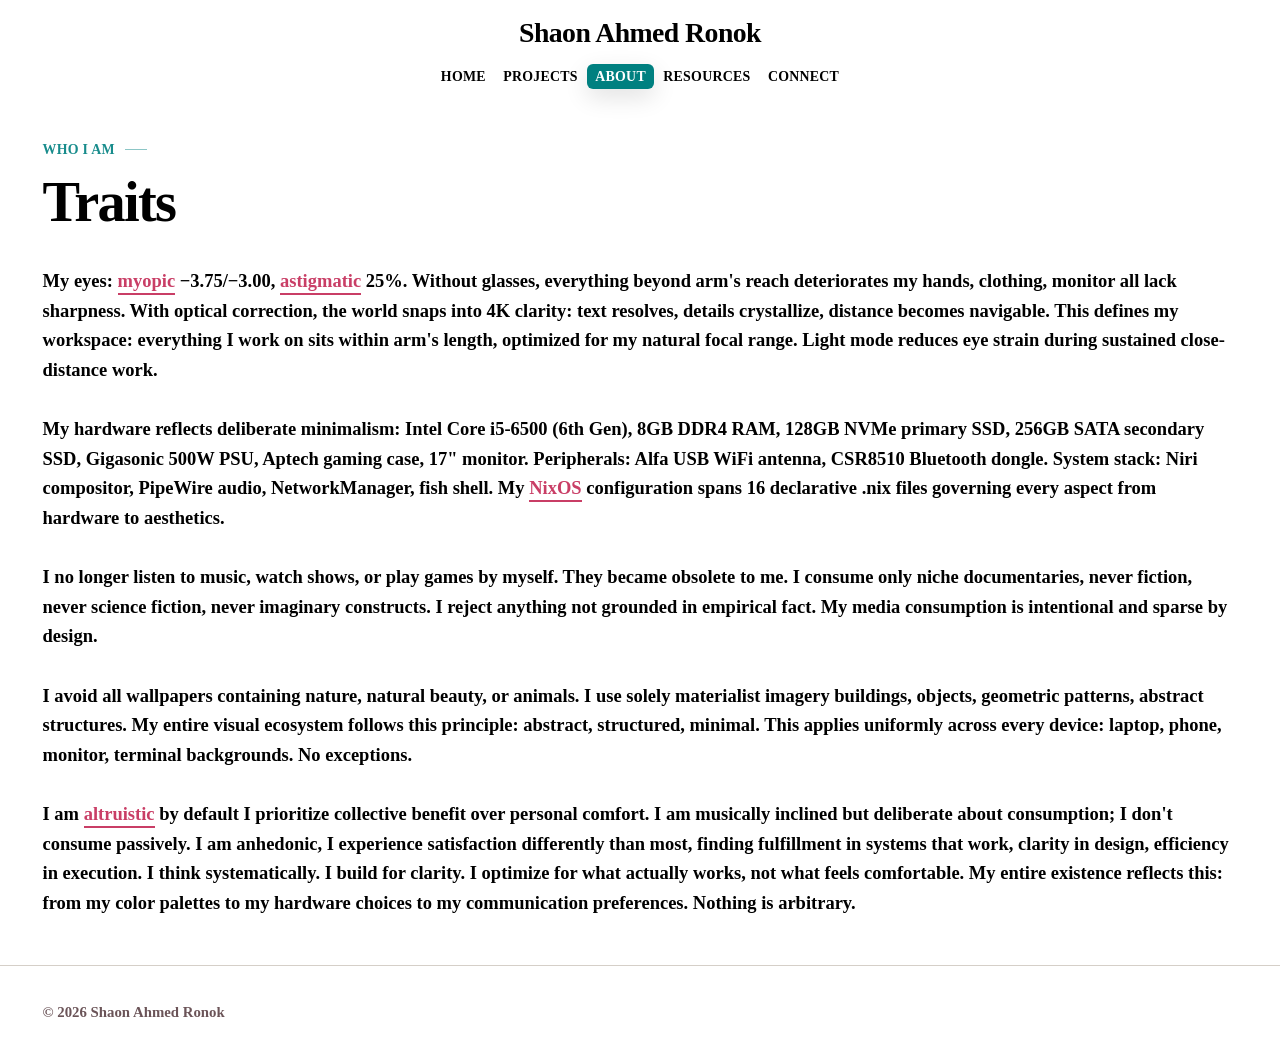
==== about.html @ 221d588e "Create about.html" ====
<!DOCTYPE html>
<html lang="en">
<head>
<meta charset="UTF-8">
<meta name="viewport" content="width=device-width, initial-scale=1.0">
<meta name="description" content="Academia — A curated reference archive of external systems and repositories.">
<title>Academia | Shaon</title>
<link rel="icon" type="image/x-icon" href="favicon.ico">
<style>
@font-face {
  font-family: 'STIX Two Text';
  src: url('fonts/STIX2Text-Regular.woff2') format('woff2');
  font-weight: 400;
  font-style: normal;
  font-display: swap;
}
@font-face {
  font-family: 'STIX Two Text';
  src: url('fonts/STIX2Text-SemiBold.woff2') format('woff2');
  font-weight: 600;
  font-style: normal;
  font-display: swap;
}
@font-face {
  font-family: 'STIX Two Text';
  src: url('fonts/STIX2Text-Bold.woff2') format('woff2');
  font-weight: 700;
  font-style: normal;
  font-display: swap;
}
:root {
  --bg: #FFFFFF;
  --surf: #FFFFFF;
  --bd: #D5CFC8;
  --tx: #000000;
  --tx-muted: #6B5458;
  --ac: #008080;
  --fd: 'STIX Two Text', serif;
  --fb: 'STIX Two Text', serif;
  --fm: 'STIX Two Text', serif;
  --r: 6px;
  --sh-card: 0 4px 20px rgba(0, 0, 0, 0.08);
  --sh-glow: 0 8px 24px rgba(0, 0, 0, 0.12);
}
*,*::before,*::after{box-sizing:border-box;margin:0;padding:0}
html{scroll-behavior:smooth;font-size:18.5px;overflow-x:hidden;width:100%}
body{font-family:var(--fb);font-weight:600;background:var(--bg);color:var(--tx);line-height:1.6;overflow-x:hidden;width:100%;-webkit-font-smoothing:antialiased}
::selection{background:rgba(0,128,128,0.18);color:var(--tx)}
a{color:inherit;text-decoration:none}

#prog{position:fixed;top:0;left:0;z-index:300;height:2px;background:var(--ac);width:0;transition:width .1s linear}
#nav{position:fixed;top:0;left:0;right:0;z-index:200;transition:background .4s,box-shadow .4s;width:100%;background:rgba(255, 255, 255, 1);backdrop-filter:blur(20px) saturate(1.2)}
#nav.sc{box-shadow:0 1px 0 var(--bd)}
.ni{display:flex;flex-direction:column;align-items:center;justify-content:center;max-width:1400px;margin:0 auto;padding:.6rem 2.3rem .5rem;gap:.3rem;width:100%}
.nlogo{font-family:var(--fd);font-size:1.5rem;font-weight:700;letter-spacing:-.02em;color:var(--tx)}
.nlinks{display:flex;flex-wrap:nowrap;justify-content:center;gap:.1rem;list-style:none}
.nlinks a{font-size:0.75rem;font-weight:600;letter-spacing:.02em;text-transform:uppercase;color:var(--tx);padding:.28rem .42rem;border-radius:var(--r);transition:all .2s cubic-bezier(0.4,0,0.2,1)}
.nlinks a:hover{color:var(--ac);background:transparent}
.nlinks a.act{color:var(--bg);background:var(--ac);font-weight:700;box-shadow:var(--sh-glow)}

.w{width:100%;max-width:1400px;margin:0 auto;padding:0 2.3rem;position:relative;z-index:1}
section{padding:2.5rem 0;position:relative;z-index:1}
#about-wrapper > section:first-of-type{padding-top:0}

#about-page{padding-top:7.5rem;min-height:75vh}
#about-wrapper{padding-top:7.5rem;min-height:75vh}

hr.dv{border:none;height:1px;background:linear-gradient(90deg,transparent,var(--bd) 40%,var(--bd) 60%,transparent);margin:0;opacity:.5}

.sl{font-family:var(--fm);font-size:0.75rem;font-weight:600;letter-spacing:.02em;text-transform:uppercase;color:var(--ac);margin-top:0;margin-bottom:.6rem;opacity:.9;display:flex;align-items:center;gap:.55rem}
.sl::after{content:'';flex:0 0 22px;height:1px;background:var(--ac);opacity:.5}
.stitle{font-family:var(--fd);font-size:clamp(2.2rem,4.4vw,3.6rem);font-weight:700;letter-spacing:-.03em;line-height:1.1;margin-bottom:1.8rem;color:var(--tx)}
.shd{font-family:var(--fd);font-size:1.3rem;font-weight:700;color:var(--tx);margin:2.5rem 0 1rem}

.pgrid{display:grid;grid-template-columns:repeat(auto-fit,minmax(320px,1fr));gap:1.5rem;margin-top:1.8rem}
.pc{background:var(--bg);border:1px solid var(--bd);border-radius:var(--r);padding:1.5rem;display:flex;flex-direction:column;justify-content:space-between;transition:all .25s ease}
.pc:hover{border-color:var(--ac);transform:translateY(-4px);box-shadow:var(--sh-card)}

.pstat{display:inline-block;font-family:var(--fm);font-size:0.75rem;font-weight:600;text-transform:uppercase;letter-spacing:.04em;padding:.15rem .5rem;border-radius:var(--r);border:1px solid var(--ac);color:var(--ac);margin-bottom:.8rem;width:fit-content}
.pct{font-family:var(--fd);font-size:1.3rem;font-weight:700;color:var(--tx);margin-bottom:.5rem}
.pcd{font-family:var(--fb);font-size:0.95rem;font-weight:600;color:var(--tx);line-height:1.6;margin-bottom:1.2rem}
.ptags{display:flex;flex-wrap:wrap;gap:.4rem;margin-bottom:1.2rem}
.ptag{font-family:var(--fm);font-size:0.75rem;font-weight:600;color:var(--tx-muted);border:1px solid var(--bd);padding:.15rem .45rem;border-radius:var(--r)}
.plink{font-family:var(--fm);font-size:0.9rem;font-weight:700;color:var(--ac);display:inline-flex;align-items:center;gap:.3rem;margin-top:auto;transition:gap .2s}
.pc:hover .plink{gap:.5rem}

.alist{list-style:none;display:flex;flex-direction:column;gap:1.2rem;padding-left:0}
.alist li{display:flex;flex-wrap:wrap;align-items:baseline;gap:0.6rem;position:relative}
.atext{font-family:var(--fd);font-size:1rem;font-weight:700;color:var(--tx)}
.alink{font-family:var(--fm);font-size:0.95rem;font-weight:600;color:var(--ac);transition:color 0.2s,opacity 0.2s;word-break:break-all;opacity:.9}
.alink:hover{color:var(--ac);opacity:1;text-decoration:underline}
.alist li::before{content:'→';position:absolute;left:-20px;color:var(--ac);opacity:0;transition:opacity 0.2s,transform 0.2s;transform:translateX(-10px);font-family:var(--fd)}
.alist li:hover::before{opacity:1;transform:translateX(0)}

footer{background:var(--bg);border-top:1px solid var(--bd);padding:1.9rem 0}
.fc{font-family:var(--fm);font-size:0.8rem;font-weight:600;color:var(--tx-muted)}

#st{position:fixed;bottom:2rem;right:2rem;z-index:200;width:44px;height:44px;border-radius:50%;background:var(--ac);color:var(--bg);border:none;cursor:pointer;display:flex;align-items:center;justify-content:center;box-shadow:var(--sh-glow);opacity:0;transform:translateY(10px);transition:all .35s cubic-bezier(.22,1,.36,1)}
#st.vi{opacity:1;transform:none}
#st:hover{transform:translateY(-3px);box-shadow:0 8px 24px rgba(0,128,128,0.28)}

@media(max-width:900px){
  html,body{font-size:17px;width:100%;overflow-x:hidden}
}
@media(max-width:560px){
  .w{padding:0 1.2rem}
  .nlogo{font-size:1.2rem}
  .nlinks a{font-size:0.7rem;padding:.24rem .35rem}
  .pgrid{grid-template-columns:1fr}
  .alist li::before{display:none}
}
</style>
</head>
<body>


<div id="prog"></div>

<div id="nav">
  <div class="ni">
    <a class="nlogo" href="index.html">Shaon Ahmed Ronok</a>
 
 
 <ul class="nlinks">
  <li><a href="index.html">Home</a></li>
  <li><a href="projects.html">Projects</a></li>
  <li><a href="about.html" class="act">About</a></li>
  <li><a href="resources.html">Resources</a></li>
  <li><a href="connect.html">Connect</a></li>
</ul>  
   
    
    
    
  </div>
</div>



<main id="about-wrapper">

  <section>
    <div class="w">
      <p class="sl">Who I Am</p>
      <h2 class="stitle">Traits</h2>
      

<p class="trait-text">
My eyes: <a href="https://grokipedia.com/page/Myopia" style="color: #c93e66; text-decoration: none; border-bottom: 2px solid #c93e66; padding-bottom: 2px;">myopic</a>
−3.75/−3.00, <a href="https://grokipedia.com/page/Astigmatism" style="color: #c93e66; text-decoration: none; border-bottom: 2px solid #c93e66; padding-bottom: 2px;">astigmatic</a> 25%. Without glasses, everything beyond arm's reach deteriorates my hands, clothing, monitor all lack sharpness. With optical correction, the world snaps into 4K clarity: text resolves, details crystallize, distance becomes navigable. This defines my workspace: everything I work on sits within arm's length, optimized for my natural focal range. Light mode reduces eye strain during sustained close-distance work.
</p>

<br>

<p class="trait-text">
My hardware reflects deliberate minimalism: Intel Core i5-6500 (6th Gen), 8GB DDR4 RAM, 128GB NVMe primary SSD, 256GB SATA secondary SSD, Gigasonic 500W PSU, Aptech gaming case, 17" monitor. Peripherals: Alfa USB WiFi antenna, CSR8510 Bluetooth dongle. System stack: Niri compositor, PipeWire audio, NetworkManager, fish shell. My <a href="https://nixos.org" style="color: #c93e66; text-decoration: none; border-bottom: 2px solid #c93e66; padding-bottom: 2px;">NixOS</a> configuration spans 16 declarative .nix files governing every aspect from hardware to aesthetics.
</p>

<br>

<p class="trait-text">
I no longer listen to music, watch shows, or play games by myself. They became obsolete to me. I consume only niche documentaries, never fiction, never science fiction, never imaginary constructs. I reject anything not grounded in empirical fact. My media consumption is intentional and sparse by design.
</p>

<br>

<p class="trait-text">
I avoid all wallpapers containing nature, natural beauty, or animals. I use solely materialist imagery buildings, objects, geometric patterns, abstract structures. My entire visual ecosystem follows this principle: abstract, structured, minimal. This applies uniformly across every device: laptop, phone, monitor, terminal backgrounds. No exceptions.
</p>

<br>

<p class="trait-text">
I am <a href="https://grokipedia.com/page/Altruism" style="color: #c93e66; text-decoration: none; border-bottom: 2px solid #c93e66; padding-bottom: 2px;">altruistic</a> by default I prioritize collective benefit over personal comfort. I am musically inclined but deliberate about consumption; I don't consume passively. I am anhedonic, I experience satisfaction differently than most, finding fulfillment in systems that work, clarity in design, efficiency in execution. I think systematically. I build for clarity. I optimize for what actually works, not what feels comfortable. My entire existence reflects this: from my color palettes to my hardware choices to my communication preferences. Nothing is arbitrary.
</p>


    </div>
  </section>

</main>
        
  
  
  
  
  

<footer>
  <div class="w">
    <p class="fc">© 2026 Shaon Ahmed Ronok</p>
  </div>
</footer>

<button id="st" onclick="window.scrollTo({top:0,behavior:'smooth'})">
  <svg width="18" height="18" viewBox="0 0 24 24" fill="none" stroke="currentColor" stroke-width="2.5"><polyline points="18 15 12 9 6 15"/></svg>
</button>

<script>
const nav = document.getElementById('nav');
const _st = document.getElementById('st');
const _prog = document.getElementById('prog');
let ticking = false;
window.addEventListener('scroll', () => {
  if(!ticking){
    requestAnimationFrame(() => {
      const sy = window.scrollY;
      const sh = document.body.scrollHeight - window.innerHeight;
      nav.classList.toggle('sc', sy > 40);
      _st.classList.toggle('vi', sy > 100);
      _prog.style.width = (sy / (sh || 1) * 100) + '%';
      ticking = false;
    });
    ticking = true;
  }
}, {passive: true});
</script>
</body>
</html>
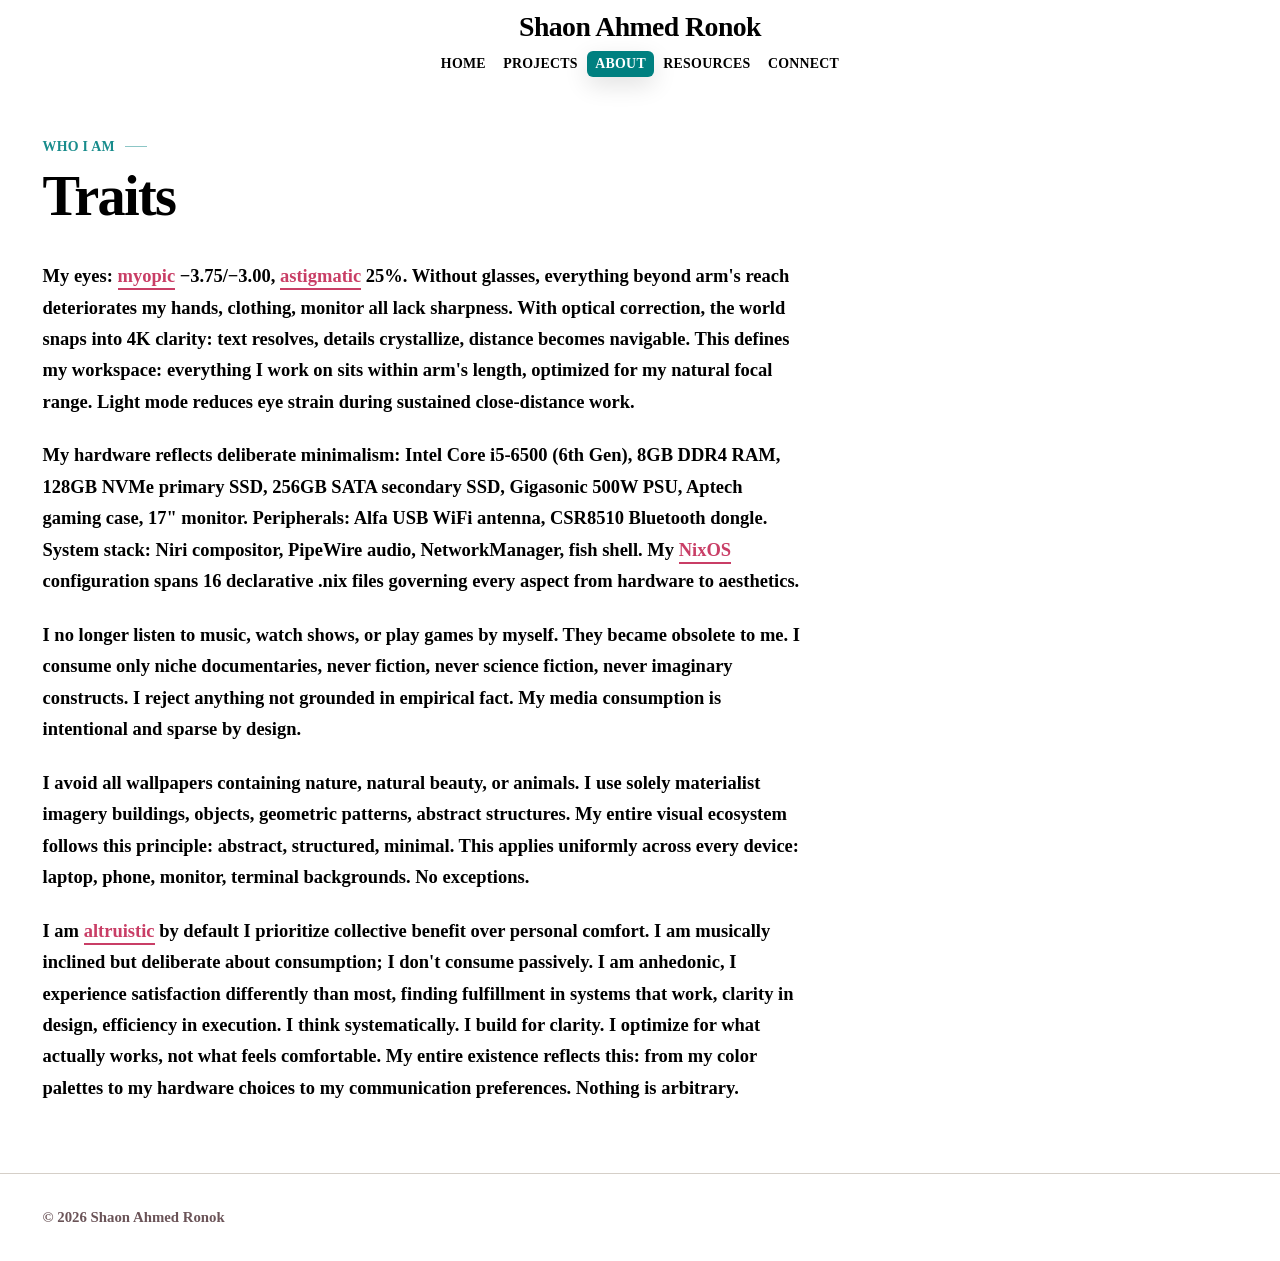
==== commit 72848abd: "minor-changes" ====
--- a/about.html
+++ b/about.html
@@ -5,215 +5,21 @@
 <meta name="viewport" content="width=device-width, initial-scale=1.0">
 <meta name="description" content="Academia — A curated reference archive of external systems and repositories.">
 <title>Academia | Shaon</title>
-<link rel="icon" type="image/x-icon" href="favicon.ico">
-<style>
-@font-face {
-  font-family: 'STIX Two Text';
-  src: url('fonts/STIX2Text-Regular.woff2') format('woff2');
-  font-weight: 400;
-  font-style: normal;
-  font-display: swap;
-}
-@font-face {
-  font-family: 'STIX Two Text';
-  src: url('fonts/STIX2Text-SemiBold.woff2') format('woff2');
-  font-weight: 600;
-  font-style: normal;
-  font-display: swap;
-}
-@font-face {
-  font-family: 'STIX Two Text';
-  src: url('fonts/STIX2Text-Bold.woff2') format('woff2');
-  font-weight: 700;
-  font-style: normal;
-  font-display: swap;
-}
-:root {
-  --bg: #FFFFFF;
-  --surf: #FFFFFF;
-  --bd: #D5CFC8;
-  --tx: #000000;
-  --tx-muted: #6B5458;
-  --ac: #008080;
-  --fd: 'STIX Two Text', serif;
-  --fb: 'STIX Two Text', serif;
-  --fm: 'STIX Two Text', serif;
-  --r: 6px;
-  --sh-card: 0 4px 20px rgba(0, 0, 0, 0.08);
-  --sh-glow: 0 8px 24px rgba(0, 0, 0, 0.12);
-}
-*,*::before,*::after{box-sizing:border-box;margin:0;padding:0}
-html{scroll-behavior:smooth;font-size:18.5px;overflow-x:hidden;width:100%}
-body{font-family:var(--fb);font-weight:600;background:var(--bg);color:var(--tx);line-height:1.6;overflow-x:hidden;width:100%;-webkit-font-smoothing:antialiased}
-::selection{background:rgba(0,128,128,0.18);color:var(--tx)}
-a{color:inherit;text-decoration:none}
+<link rel="icon" href="favicon.ico">
+<link rel="stylesheet" href="style.css">
+</head>
+<body data-page="about">
+<div id="nav-mount"></div>
+<main><section><div class="w">
+  <p class="sl">Who I Am</p>
+  <h1 class="stitle">Traits</h1>
+  <div id="page-mount"></div>
+</div></section></main>
+<div id="footer-mount"></div>
 
-#prog{position:fixed;top:0;left:0;z-index:300;height:2px;background:var(--ac);width:0;transition:width .1s linear}
-#nav{position:fixed;top:0;left:0;right:0;z-index:200;transition:background .4s,box-shadow .4s;width:100%;background:rgba(255, 255, 255, 1);backdrop-filter:blur(20px) saturate(1.2)}
-#nav.sc{box-shadow:0 1px 0 var(--bd)}
-.ni{display:flex;flex-direction:column;align-items:center;justify-content:center;max-width:1400px;margin:0 auto;padding:.6rem 2.3rem .5rem;gap:.3rem;width:100%}
-.nlogo{font-family:var(--fd);font-size:1.5rem;font-weight:700;letter-spacing:-.02em;color:var(--tx)}
-.nlinks{display:flex;flex-wrap:nowrap;justify-content:center;gap:.1rem;list-style:none}
-.nlinks a{font-size:0.75rem;font-weight:600;letter-spacing:.02em;text-transform:uppercase;color:var(--tx);padding:.28rem .42rem;border-radius:var(--r);transition:all .2s cubic-bezier(0.4,0,0.2,1)}
-.nlinks a:hover{color:var(--ac);background:transparent}
-.nlinks a.act{color:var(--bg);background:var(--ac);font-weight:700;box-shadow:var(--sh-glow)}
-
-.w{width:100%;max-width:1400px;margin:0 auto;padding:0 2.3rem;position:relative;z-index:1}
-section{padding:2.5rem 0;position:relative;z-index:1}
-#about-wrapper > section:first-of-type{padding-top:0}
-
-#about-page{padding-top:7.5rem;min-height:75vh}
-#about-wrapper{padding-top:7.5rem;min-height:75vh}
-
-hr.dv{border:none;height:1px;background:linear-gradient(90deg,transparent,var(--bd) 40%,var(--bd) 60%,transparent);margin:0;opacity:.5}
-
-.sl{font-family:var(--fm);font-size:0.75rem;font-weight:600;letter-spacing:.02em;text-transform:uppercase;color:var(--ac);margin-top:0;margin-bottom:.6rem;opacity:.9;display:flex;align-items:center;gap:.55rem}
-.sl::after{content:'';flex:0 0 22px;height:1px;background:var(--ac);opacity:.5}
-.stitle{font-family:var(--fd);font-size:clamp(2.2rem,4.4vw,3.6rem);font-weight:700;letter-spacing:-.03em;line-height:1.1;margin-bottom:1.8rem;color:var(--tx)}
-.shd{font-family:var(--fd);font-size:1.3rem;font-weight:700;color:var(--tx);margin:2.5rem 0 1rem}
-
-.pgrid{display:grid;grid-template-columns:repeat(auto-fit,minmax(320px,1fr));gap:1.5rem;margin-top:1.8rem}
-.pc{background:var(--bg);border:1px solid var(--bd);border-radius:var(--r);padding:1.5rem;display:flex;flex-direction:column;justify-content:space-between;transition:all .25s ease}
-.pc:hover{border-color:var(--ac);transform:translateY(-4px);box-shadow:var(--sh-card)}
-
-.pstat{display:inline-block;font-family:var(--fm);font-size:0.75rem;font-weight:600;text-transform:uppercase;letter-spacing:.04em;padding:.15rem .5rem;border-radius:var(--r);border:1px solid var(--ac);color:var(--ac);margin-bottom:.8rem;width:fit-content}
-.pct{font-family:var(--fd);font-size:1.3rem;font-weight:700;color:var(--tx);margin-bottom:.5rem}
-.pcd{font-family:var(--fb);font-size:0.95rem;font-weight:600;color:var(--tx);line-height:1.6;margin-bottom:1.2rem}
-.ptags{display:flex;flex-wrap:wrap;gap:.4rem;margin-bottom:1.2rem}
-.ptag{font-family:var(--fm);font-size:0.75rem;font-weight:600;color:var(--tx-muted);border:1px solid var(--bd);padding:.15rem .45rem;border-radius:var(--r)}
-.plink{font-family:var(--fm);font-size:0.9rem;font-weight:700;color:var(--ac);display:inline-flex;align-items:center;gap:.3rem;margin-top:auto;transition:gap .2s}
-.pc:hover .plink{gap:.5rem}
-
-.alist{list-style:none;display:flex;flex-direction:column;gap:1.2rem;padding-left:0}
-.alist li{display:flex;flex-wrap:wrap;align-items:baseline;gap:0.6rem;position:relative}
-.atext{font-family:var(--fd);font-size:1rem;font-weight:700;color:var(--tx)}
-.alink{font-family:var(--fm);font-size:0.95rem;font-weight:600;color:var(--ac);transition:color 0.2s,opacity 0.2s;word-break:break-all;opacity:.9}
-.alink:hover{color:var(--ac);opacity:1;text-decoration:underline}
-.alist li::before{content:'→';position:absolute;left:-20px;color:var(--ac);opacity:0;transition:opacity 0.2s,transform 0.2s;transform:translateX(-10px);font-family:var(--fd)}
-.alist li:hover::before{opacity:1;transform:translateX(0)}
-
-footer{background:var(--bg);border-top:1px solid var(--bd);padding:1.9rem 0}
-.fc{font-family:var(--fm);font-size:0.8rem;font-weight:600;color:var(--tx-muted)}
-
-#st{position:fixed;bottom:2rem;right:2rem;z-index:200;width:44px;height:44px;border-radius:50%;background:var(--ac);color:var(--bg);border:none;cursor:pointer;display:flex;align-items:center;justify-content:center;box-shadow:var(--sh-glow);opacity:0;transform:translateY(10px);transition:all .35s cubic-bezier(.22,1,.36,1)}
-#st.vi{opacity:1;transform:none}
-#st:hover{transform:translateY(-3px);box-shadow:0 8px 24px rgba(0,128,128,0.28)}
-
-@media(max-width:900px){
-  html,body{font-size:17px;width:100%;overflow-x:hidden}
-}
-@media(max-width:560px){
-  .w{padding:0 1.2rem}
-  .nlogo{font-size:1.2rem}
-  .nlinks a{font-size:0.7rem;padding:.24rem .35rem}
-  .pgrid{grid-template-columns:1fr}
-  .alist li::before{display:none}
-}
-</style>
-</head>
-<body>
-
-
-<div id="prog"></div>
-
-<div id="nav">
-  <div class="ni">
-    <a class="nlogo" href="index.html">Shaon Ahmed Ronok</a>
- 
- 
- <ul class="nlinks">
-  <li><a href="index.html">Home</a></li>
-  <li><a href="projects.html">Projects</a></li>
-  <li><a href="about.html" class="act">About</a></li>
-  <li><a href="resources.html">Resources</a></li>
-  <li><a href="connect.html">Connect</a></li>
-</ul>  
-   
-    
-    
-    
-  </div>
-</div>
-
-
-
-<main id="about-wrapper">
-
-  <section>
-    <div class="w">
-      <p class="sl">Who I Am</p>
-      <h2 class="stitle">Traits</h2>
-      
-
-<p class="trait-text">
-My eyes: <a href="https://grokipedia.com/page/Myopia" style="color: #c93e66; text-decoration: none; border-bottom: 2px solid #c93e66; padding-bottom: 2px;">myopic</a>
-−3.75/−3.00, <a href="https://grokipedia.com/page/Astigmatism" style="color: #c93e66; text-decoration: none; border-bottom: 2px solid #c93e66; padding-bottom: 2px;">astigmatic</a> 25%. Without glasses, everything beyond arm's reach deteriorates my hands, clothing, monitor all lack sharpness. With optical correction, the world snaps into 4K clarity: text resolves, details crystallize, distance becomes navigable. This defines my workspace: everything I work on sits within arm's length, optimized for my natural focal range. Light mode reduces eye strain during sustained close-distance work.
-</p>
-
-<br>
-
-<p class="trait-text">
-My hardware reflects deliberate minimalism: Intel Core i5-6500 (6th Gen), 8GB DDR4 RAM, 128GB NVMe primary SSD, 256GB SATA secondary SSD, Gigasonic 500W PSU, Aptech gaming case, 17" monitor. Peripherals: Alfa USB WiFi antenna, CSR8510 Bluetooth dongle. System stack: Niri compositor, PipeWire audio, NetworkManager, fish shell. My <a href="https://nixos.org" style="color: #c93e66; text-decoration: none; border-bottom: 2px solid #c93e66; padding-bottom: 2px;">NixOS</a> configuration spans 16 declarative .nix files governing every aspect from hardware to aesthetics.
-</p>
-
-<br>
-
-<p class="trait-text">
-I no longer listen to music, watch shows, or play games by myself. They became obsolete to me. I consume only niche documentaries, never fiction, never science fiction, never imaginary constructs. I reject anything not grounded in empirical fact. My media consumption is intentional and sparse by design.
-</p>
-
-<br>
-
-<p class="trait-text">
-I avoid all wallpapers containing nature, natural beauty, or animals. I use solely materialist imagery buildings, objects, geometric patterns, abstract structures. My entire visual ecosystem follows this principle: abstract, structured, minimal. This applies uniformly across every device: laptop, phone, monitor, terminal backgrounds. No exceptions.
-</p>
-
-<br>
-
-<p class="trait-text">
-I am <a href="https://grokipedia.com/page/Altruism" style="color: #c93e66; text-decoration: none; border-bottom: 2px solid #c93e66; padding-bottom: 2px;">altruistic</a> by default I prioritize collective benefit over personal comfort. I am musically inclined but deliberate about consumption; I don't consume passively. I am anhedonic, I experience satisfaction differently than most, finding fulfillment in systems that work, clarity in design, efficiency in execution. I think systematically. I build for clarity. I optimize for what actually works, not what feels comfortable. My entire existence reflects this: from my color palettes to my hardware choices to my communication preferences. Nothing is arbitrary.
-</p>
-
-
-    </div>
-  </section>
-
-</main>
-        
-  
-  
-  
-  
-  
-
-<footer>
-  <div class="w">
-    <p class="fc">© 2026 Shaon Ahmed Ronok</p>
-  </div>
-</footer>
-
-<button id="st" onclick="window.scrollTo({top:0,behavior:'smooth'})">
-  <svg width="18" height="18" viewBox="0 0 24 24" fill="none" stroke="currentColor" stroke-width="2.5"><polyline points="18 15 12 9 6 15"/></svg>
-</button>
-
-<script>
-const nav = document.getElementById('nav');
-const _st = document.getElementById('st');
-const _prog = document.getElementById('prog');
-let ticking = false;
-window.addEventListener('scroll', () => {
-  if(!ticking){
-    requestAnimationFrame(() => {
-      const sy = window.scrollY;
-      const sh = document.body.scrollHeight - window.innerHeight;
-      nav.classList.toggle('sc', sy > 40);
-      _st.classList.toggle('vi', sy > 100);
-      _prog.style.width = (sy / (sh || 1) * 100) + '%';
-      ticking = false;
-    });
-    ticking = true;
-  }
-}, {passive: true});
+<script type="application/json" id="page-data">
+[["My eyes: ",["l","myopic","https://grokipedia.com/page/Myopia"]," −3.75/−3.00, ",["l","astigmatic","https://grokipedia.com/page/Astigmatism"]," 25%. Without glasses, everything beyond arm's reach deteriorates my hands, clothing, monitor all lack sharpness. With optical correction, the world snaps into 4K clarity: text resolves, details crystallize, distance becomes navigable. This defines my workspace: everything I work on sits within arm's length, optimized for my natural focal range. Light mode reduces eye strain during sustained close-distance work."],["My hardware reflects deliberate minimalism: Intel Core i5-6500 (6th Gen), 8GB DDR4 RAM, 128GB NVMe primary SSD, 256GB SATA secondary SSD, Gigasonic 500W PSU, Aptech gaming case, 17\" monitor. Peripherals: Alfa USB WiFi antenna, CSR8510 Bluetooth dongle. System stack: Niri compositor, PipeWire audio, NetworkManager, fish shell. My ",["l","NixOS","https://nixos.org"]," configuration spans 16 declarative .nix files governing every aspect from hardware to aesthetics."],["I no longer listen to music, watch shows, or play games by myself. They became obsolete to me. I consume only niche documentaries, never fiction, never science fiction, never imaginary constructs. I reject anything not grounded in empirical fact. My media consumption is intentional and sparse by design."],["I avoid all wallpapers containing nature, natural beauty, or animals. I use solely materialist imagery buildings, objects, geometric patterns, abstract structures. My entire visual ecosystem follows this principle: abstract, structured, minimal. This applies uniformly across every device: laptop, phone, monitor, terminal backgrounds. No exceptions."],["I am ",["l","altruistic","https://grokipedia.com/page/Altruism"]," by default I prioritize collective benefit over personal comfort. I am musically inclined but deliberate about consumption; I don't consume passively. I am anhedonic, I experience satisfaction differently than most, finding fulfillment in systems that work, clarity in design, efficiency in execution. I think systematically. I build for clarity. I optimize for what actually works, not what feels comfortable. My entire existence reflects this: from my color palettes to my hardware choices to my communication preferences. Nothing is arbitrary."]]
 </script>
+<script src="script.js" defer></script>
 </body>
 </html>
--- a/style.css
+++ b/style.css
@@ -0,0 +1,125 @@
+@font-face{font-family:'STIX Two Text';src:url('fonts/STIX2Text-Regular.woff2') format('woff2');font-weight:400;font-style:normal;font-display:swap}
+@font-face{font-family:'STIX Two Text';src:url('fonts/STIX2Text-SemiBold.woff2') format('woff2');font-weight:600;font-style:normal;font-display:swap}
+@font-face{font-family:'STIX Two Text';src:url('fonts/STIX2Text-Bold.woff2') format('woff2');font-weight:700;font-style:normal;font-display:swap}
+
+:root{
+  --bg:#FFFFFF;
+  --surf:#FFFFFF;
+  --bd:#D5CFC8;
+  --tx:#000000;
+  --tx-muted:#6B5458;
+  --ac:#008080;
+  --pk:#c93e66;
+  --fd:'STIX Two Text',serif;
+  --fb:'STIX Two Text',serif;
+  --fm:'STIX Two Text',serif;
+  --r:6px;
+  --sh-card:0 4px 20px rgba(0,0,0,.08);
+  --sh-glow:0 8px 24px rgba(0,0,0,.12);
+}
+
+/* reset + base */
+*,*::before,*::after{box-sizing:border-box;margin:0;padding:0}
+html{scroll-behavior:smooth;font-size:18.5px;overflow-x:hidden;width:100%}
+body{font:600 1rem/1.6 var(--fb);background:var(--bg);color:var(--tx);overflow-x:hidden;width:100%;-webkit-font-smoothing:antialiased}
+::selection{background:rgba(0,128,128,.18);color:var(--tx)}
+a{color:inherit;text-decoration:none}
+img{display:block;max-width:100%;height:auto}
+.w{width:100%;max-width:1400px;margin:0 auto;padding:0 2.3rem;position:relative;z-index:1}
+section{padding:2.5rem 0;position:relative;z-index:1}
+hr.dv{border:none;height:1px;margin:0;opacity:.5;background:linear-gradient(90deg,transparent,var(--bd) 40%,var(--bd) 60%,transparent)}
+
+/* shared "external / accent" link style (was inline pink) */
+.el{color:var(--pk);text-decoration:none;border-bottom:2px solid var(--pk);padding-bottom:2px}
+
+/* progress bar + nav */
+#prog{position:fixed;top:0;left:0;z-index:300;height:2px;background:var(--ac);width:0;transition:width .1s linear}
+#nav{position:fixed;top:0;left:0;right:0;z-index:200;width:100%;background:#fff;backdrop-filter:blur(20px) saturate(1.2);transition:box-shadow .4s}
+#nav.sc{box-shadow:0 1px 0 var(--bd)}
+.ni{display:flex;flex-direction:column;align-items:center;justify-content:center;max-width:1400px;margin:0 auto;padding:.6rem 2.3rem .5rem;gap:.3rem;width:100%}
+.nlogo{font:700 1.5rem var(--fd);letter-spacing:-.02em}
+.nlinks{display:flex;flex-wrap:nowrap;justify-content:center;gap:.1rem;list-style:none}
+.nlinks a{font:600 .75rem var(--fm);letter-spacing:.02em;text-transform:uppercase;padding:.28rem .42rem;border-radius:var(--r);transition:all .2s cubic-bezier(.4,0,.2,1)}
+.nlinks a:hover{color:var(--ac)}
+.nlinks a.act{color:var(--bg);background:var(--ac);font-weight:700;box-shadow:var(--sh-glow)}
+
+/* page heading block */
+main{padding-top:7.5rem;min-height:75vh}
+main>section:first-of-type{padding-top:0}
+.sl{display:flex;align-items:center;gap:.55rem;font:600 .75rem var(--fm);letter-spacing:.02em;text-transform:uppercase;color:var(--ac);opacity:.9;margin-bottom:.6rem}
+.sl::after{content:'';flex:0 0 22px;height:1px;background:var(--ac);opacity:.5}
+.stitle{font:700 clamp(2.2rem,4.4vw,3.6rem) var(--fd);letter-spacing:-.03em;line-height:1.1;margin-bottom:1.8rem}
+.shd{font:700 1.3rem var(--fd);margin:2.5rem 0 1rem}
+
+/* about.html traits */
+.trait-text{max-width:760px;font:600 1rem/1.7 var(--fb);margin-bottom:1.2rem}
+
+/* index.html hero + info table */
+#hero{padding-top:7rem}
+.hg{display:grid;grid-template-columns:1fr 340px;gap:4rem;align-items:center}
+.eyebrow{font:600 .75rem var(--fm);letter-spacing:.02em;text-transform:uppercase;color:var(--ac);opacity:.9;margin-bottom:.5rem}
+.techstack{display:flex;flex-wrap:wrap;gap:1.6rem;align-items:center}
+.techstack img{width:44px;height:44px;object-fit:contain;transition:transform .3s cubic-bezier(.34,1.56,.64,1)}
+.techstack img:hover{transform:scale(1.2) rotate(-5deg);filter:drop-shadow(0 4px 12px rgba(0,128,128,.25))}
+.hpw{position:relative;display:flex;flex-direction:column;align-items:center}
+.hpbg{position:absolute;width:280px;height:280px;top:50%;left:50%;transform:translate(-50%,-50%);border-radius:50%;background:radial-gradient(circle,rgba(0,128,128,.10),transparent 70%);animation:pglow 5s ease-in-out infinite;pointer-events:none}
+@keyframes pglow{0%,100%{transform:translate(-50%,-50%) scale(1);opacity:.6}50%{transform:translate(-50%,-50%) scale(1.15);opacity:1}}
+.hp{width:228px;height:228px;border-radius:50%;object-fit:cover;border:4px solid var(--ac);position:relative;z-index:1;transition:transform .4s cubic-bezier(.22,1,.36,1),box-shadow .4s}
+.hp:hover{transform:scale(1.04) translateY(-4px);box-shadow:0 20px 56px rgba(0,128,128,.18)}
+#about{padding-top:2.3rem}
+.info-table{display:flex;flex-direction:column;border:1px solid var(--bd);border-radius:var(--r);overflow:hidden}
+.info-row{display:flex;align-items:center;gap:1rem;padding:.85rem 1.3rem;border-bottom:1px solid var(--bd);transition:border-color .2s}
+.info-row:last-child{border-bottom:none}
+.info-row:hover{border-color:var(--ac)}
+.info-label{min-width:85px;font:700 .9rem var(--fm);color:var(--ac)}
+.info-val{font:600 .9rem var(--fm)}
+
+/* projects.html cards */
+.pgrid{display:grid;grid-template-columns:repeat(auto-fit,minmax(320px,1fr));gap:1.5rem;margin-top:1.8rem}
+.pc{display:flex;flex-direction:column;justify-content:space-between;padding:1.5rem;border:1px solid var(--bd);border-radius:var(--r);transition:all .25s ease}
+.pc:hover{border-color:var(--ac);transform:translateY(-4px);box-shadow:var(--sh-card)}
+.pstat{display:inline-block;width:fit-content;font:600 .75rem var(--fm);letter-spacing:.04em;text-transform:uppercase;color:var(--ac);border:1px solid var(--ac);border-radius:var(--r);padding:.15rem .5rem;margin-bottom:.8rem}
+.pct{font:700 1.3rem var(--fd);margin-bottom:.5rem}
+.pcd{font:600 .95rem/1.6 var(--fb);margin-bottom:1.2rem}
+.ptags{display:flex;flex-wrap:wrap;gap:.4rem;margin-bottom:1.2rem}
+.ptag{font:600 .75rem var(--fm);color:var(--tx-muted);border:1px solid var(--bd);border-radius:var(--r);padding:.15rem .45rem}
+.plink{display:inline-flex;align-items:center;gap:.3rem;margin-top:auto;font:700 .9rem var(--fm);transition:gap .2s}
+.pc:hover .plink{gap:.5rem}
+
+/* connect.html */
+.clinks{display:flex;flex-direction:column;gap:.9rem;max-width:620px}
+.cl{display:flex;align-items:center;gap:.9rem;padding:.95rem 1.15rem;border:1px solid var(--bd);border-radius:var(--r);transition:all .2s ease}
+.cl:hover{border-color:var(--ac);transform:translateX(4px);box-shadow:var(--sh-card)}
+.cl img{width:21px;height:21px;object-fit:contain}
+.clp{font:600 .8rem var(--fm);letter-spacing:.04em;text-transform:uppercase;color:var(--ac)}
+.clh{margin-top:.1rem;font:600 .95rem var(--fm)}
+
+/* resources.html link list */
+.alist{list-style:none;display:flex;flex-direction:column;gap:1.2rem}
+.alist li{display:flex;flex-wrap:wrap;align-items:baseline;gap:.6rem;position:relative}
+.atext{font:700 1rem var(--fd)}
+.alink{font:600 .95rem var(--fm);word-break:break-all;opacity:.9}
+.alist li::before{content:'→';position:absolute;left:-20px;color:var(--ac);opacity:0;transform:translateX(-10px);transition:opacity .2s,transform .2s}
+.alist li:hover::before{opacity:1;transform:translateX(0)}
+
+/* footer + back-to-top */
+footer{border-top:1px solid var(--bd);padding:1.9rem 0}
+.fc{font:600 .8rem var(--fm);color:var(--tx-muted)}
+#st{position:fixed;bottom:2rem;right:2rem;z-index:200;width:44px;height:44px;border-radius:50%;background:var(--ac);color:var(--bg);border:none;cursor:pointer;display:flex;align-items:center;justify-content:center;box-shadow:var(--sh-glow);opacity:0;transform:translateY(10px);transition:all .35s cubic-bezier(.22,1,.36,1)}
+#st.vi{opacity:1;transform:none}
+#st:hover{transform:translateY(-3px);box-shadow:0 8px 24px rgba(0,128,128,.28)}
+
+@media(max-width:900px){
+  html,body{font-size:17px}
+  .hg{grid-template-columns:1fr;gap:2rem;text-align:center}
+  .hpw{order:-1}
+  .hp{width:180px;height:180px}
+  .techstack{justify-content:center}
+}
+@media(max-width:560px){
+  .w{padding:0 1.2rem}
+  .nlogo{font-size:1.2rem}
+  .nlinks a{font-size:.7rem;padding:.24rem .35rem}
+  .pgrid{grid-template-columns:1fr}
+  .alist li::before{display:none}
+}
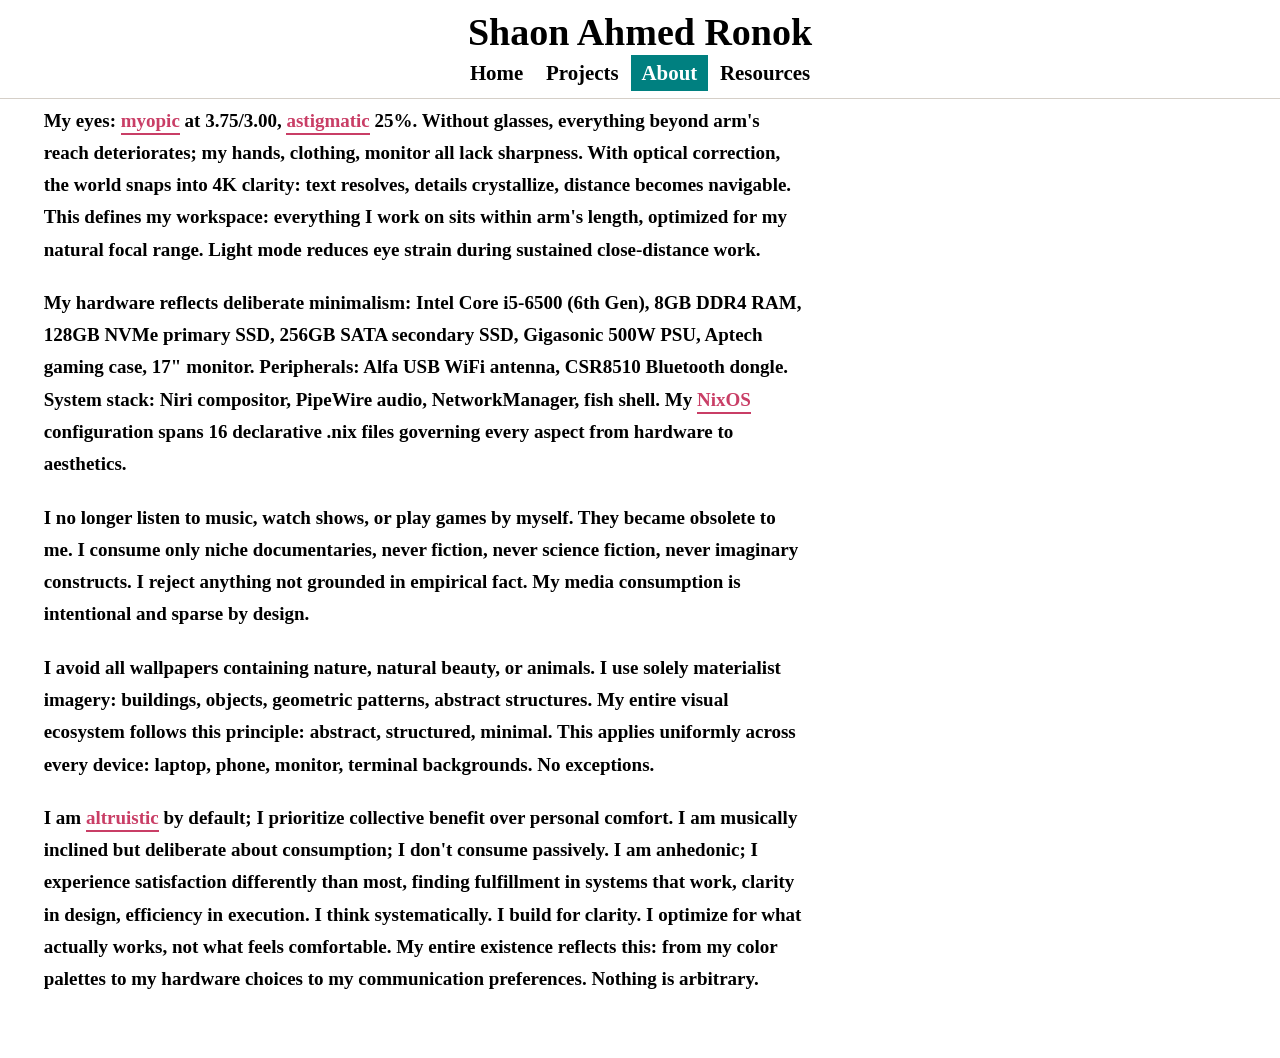
==== commit 4bad9e90: "Add files via upload" ====
--- a/about.html
+++ b/about.html
@@ -3,23 +3,37 @@
 <head>
 <meta charset="UTF-8">
 <meta name="viewport" content="width=device-width, initial-scale=1.0">
-<meta name="description" content="Academia — A curated reference archive of external systems and repositories.">
-<title>Academia | Shaon</title>
+<meta name="description" content="About Shaon Ahmed Ronok: personal traits, workspace, and preferences.">
+<title>About | Shaon</title>
 <link rel="icon" href="favicon.ico">
 <link rel="stylesheet" href="style.css">
 </head>
-<body data-page="about">
-<div id="nav-mount"></div>
+<body id="top">
+
+<nav id="nav">
+  <div class="ni">
+    <a class="nlogo" href="index.html">Shaon Ahmed Ronok</a>
+    <ul class="nlinks">
+      <li><a href="index.html">Home</a></li>
+      <li><a href="projects.html">Projects</a></li>
+      <li><a href="about.html" class="act">About</a></li>
+      <li><a href="resources.html">Resources</a></li>
+      
+    </ul>
+  </div>
+</nav>
+
 <main><section><div class="w">
-  <p class="sl">Who I Am</p>
-  <h1 class="stitle">Traits</h1>
-  <div id="page-mount"></div>
+  <p class="trait-text">My eyes: <a href="https://grokipedia.com/page/Myopia" class="el" target="_blank" rel="noopener">myopic</a> at 3.75/3.00, <a href="https://grokipedia.com/page/Astigmatism" class="el" target="_blank" rel="noopener">astigmatic</a> 25%. Without glasses, everything beyond arm's reach deteriorates; my hands, clothing, monitor all lack sharpness. With optical correction, the world snaps into 4K clarity: text resolves, details crystallize, distance becomes navigable. This defines my workspace: everything I work on sits within arm's length, optimized for my natural focal range. Light mode reduces eye strain during sustained close-distance work.</p>
+
+  <p class="trait-text">My hardware reflects deliberate minimalism: Intel Core i5-6500 (6th Gen), 8GB DDR4 RAM, 128GB NVMe primary SSD, 256GB SATA secondary SSD, Gigasonic 500W PSU, Aptech gaming case, 17" monitor. Peripherals: Alfa USB WiFi antenna, CSR8510 Bluetooth dongle. System stack: Niri compositor, PipeWire audio, NetworkManager, fish shell. My <a href="https://nixos.org" class="el" target="_blank" rel="noopener">NixOS</a> configuration spans 16 declarative .nix files governing every aspect from hardware to aesthetics.</p>
+
+  <p class="trait-text">I no longer listen to music, watch shows, or play games by myself. They became obsolete to me. I consume only niche documentaries, never fiction, never science fiction, never imaginary constructs. I reject anything not grounded in empirical fact. My media consumption is intentional and sparse by design.</p>
+
+  <p class="trait-text">I avoid all wallpapers containing nature, natural beauty, or animals. I use solely materialist imagery: buildings, objects, geometric patterns, abstract structures. My entire visual ecosystem follows this principle: abstract, structured, minimal. This applies uniformly across every device: laptop, phone, monitor, terminal backgrounds. No exceptions.</p>
+
+  <p class="trait-text">I am <a href="https://grokipedia.com/page/Altruism" class="el" target="_blank" rel="noopener">altruistic</a> by default; I prioritize collective benefit over personal comfort. I am musically inclined but deliberate about consumption; I don't consume passively. I am anhedonic; I experience satisfaction differently than most, finding fulfillment in systems that work, clarity in design, efficiency in execution. I think systematically. I build for clarity. I optimize for what actually works, not what feels comfortable. My entire existence reflects this: from my color palettes to my hardware choices to my communication preferences. Nothing is arbitrary.</p>
+
 </div></section></main>
-<div id="footer-mount"></div>
-
-<script type="application/json" id="page-data">
-[["My eyes: ",["l","myopic","https://grokipedia.com/page/Myopia"]," −3.75/−3.00, ",["l","astigmatic","https://grokipedia.com/page/Astigmatism"]," 25%. Without glasses, everything beyond arm's reach deteriorates my hands, clothing, monitor all lack sharpness. With optical correction, the world snaps into 4K clarity: text resolves, details crystallize, distance becomes navigable. This defines my workspace: everything I work on sits within arm's length, optimized for my natural focal range. Light mode reduces eye strain during sustained close-distance work."],["My hardware reflects deliberate minimalism: Intel Core i5-6500 (6th Gen), 8GB DDR4 RAM, 128GB NVMe primary SSD, 256GB SATA secondary SSD, Gigasonic 500W PSU, Aptech gaming case, 17\" monitor. Peripherals: Alfa USB WiFi antenna, CSR8510 Bluetooth dongle. System stack: Niri compositor, PipeWire audio, NetworkManager, fish shell. My ",["l","NixOS","https://nixos.org"]," configuration spans 16 declarative .nix files governing every aspect from hardware to aesthetics."],["I no longer listen to music, watch shows, or play games by myself. They became obsolete to me. I consume only niche documentaries, never fiction, never science fiction, never imaginary constructs. I reject anything not grounded in empirical fact. My media consumption is intentional and sparse by design."],["I avoid all wallpapers containing nature, natural beauty, or animals. I use solely materialist imagery buildings, objects, geometric patterns, abstract structures. My entire visual ecosystem follows this principle: abstract, structured, minimal. This applies uniformly across every device: laptop, phone, monitor, terminal backgrounds. No exceptions."],["I am ",["l","altruistic","https://grokipedia.com/page/Altruism"]," by default I prioritize collective benefit over personal comfort. I am musically inclined but deliberate about consumption; I don't consume passively. I am anhedonic, I experience satisfaction differently than most, finding fulfillment in systems that work, clarity in design, efficiency in execution. I think systematically. I build for clarity. I optimize for what actually works, not what feels comfortable. My entire existence reflects this: from my color palettes to my hardware choices to my communication preferences. Nothing is arbitrary."]]
-</script>
-<script src="script.js" defer></script>
 </body>
 </html>
--- a/style.css
+++ b/style.css
@@ -13,113 +13,98 @@
   --fd:'STIX Two Text',serif;
   --fb:'STIX Two Text',serif;
   --fm:'STIX Two Text',serif;
-  --r:6px;
-  --sh-card:0 4px 20px rgba(0,0,0,.08);
-  --sh-glow:0 8px 24px rgba(0,0,0,.12);
+  --r:0px;
+  --nav-h:5.5rem;
 }
 
-/* reset + base */
 *,*::before,*::after{box-sizing:border-box;margin:0;padding:0}
-html{scroll-behavior:smooth;font-size:18.5px;overflow-x:hidden;width:100%}
+html{scroll-behavior:smooth;font-size:clamp(15px,1.1vw + 12px,19px);overflow-x:hidden;width:100%}
 body{font:600 1rem/1.6 var(--fb);background:var(--bg);color:var(--tx);overflow-x:hidden;width:100%;-webkit-font-smoothing:antialiased}
 ::selection{background:rgba(0,128,128,.18);color:var(--tx)}
 a{color:inherit;text-decoration:none}
 img{display:block;max-width:100%;height:auto}
-.w{width:100%;max-width:1400px;margin:0 auto;padding:0 2.3rem;position:relative;z-index:1}
-section{padding:2.5rem 0;position:relative;z-index:1}
-hr.dv{border:none;height:1px;margin:0;opacity:.5;background:linear-gradient(90deg,transparent,var(--bd) 40%,var(--bd) 60%,transparent)}
+.w{width:100%;max-width:1400px;margin:0 auto;padding:0 clamp(1rem,4vw,2.3rem);position:relative;z-index:1}
+section{padding:2.2rem 0;position:relative;z-index:1}
+hr.dv{border:none;height:1px;margin:0;background:var(--bd)}
 
-/* shared "external / accent" link style (was inline pink) */
 .el{color:var(--pk);text-decoration:none;border-bottom:2px solid var(--pk);padding-bottom:2px}
 
-/* progress bar + nav */
-#prog{position:fixed;top:0;left:0;z-index:300;height:2px;background:var(--ac);width:0;transition:width .1s linear}
-#nav{position:fixed;top:0;left:0;right:0;z-index:200;width:100%;background:#fff;backdrop-filter:blur(20px) saturate(1.2);transition:box-shadow .4s}
-#nav.sc{box-shadow:0 1px 0 var(--bd)}
-.ni{display:flex;flex-direction:column;align-items:center;justify-content:center;max-width:1400px;margin:0 auto;padding:.6rem 2.3rem .5rem;gap:.3rem;width:100%}
-.nlogo{font:700 1.5rem var(--fd);letter-spacing:-.02em}
+/* nav */
+#nav{position:fixed;top:0;left:0;right:0;z-index:200;width:100%;background:#FFFFFF;border-bottom:1px solid var(--bd)}
+.ni{display:flex;flex-direction:column;align-items:center;justify-content:center;max-width:1400px;margin:0 auto;padding:.55rem clamp(1rem,4vw,2.3rem) .45rem;gap:.25rem;width:100%}
+.nlogo{font:700 clamp(1.5rem,3vw,2rem) var(--fd)}
 .nlinks{display:flex;flex-wrap:nowrap;justify-content:center;gap:.1rem;list-style:none}
-.nlinks a{font:600 .75rem var(--fm);letter-spacing:.02em;text-transform:uppercase;padding:.28rem .42rem;border-radius:var(--r);transition:all .2s cubic-bezier(.4,0,.2,1)}
-.nlinks a:hover{color:var(--ac)}
-.nlinks a.act{color:var(--bg);background:var(--ac);font-weight:700;box-shadow:var(--sh-glow)}
+.nlinks a{font:600 clamp(.95rem,1.2vw + .5rem,1.1rem) var(--fm);padding:.32rem .55rem;border-radius:var(--r)}
+.nlinks a.act{color:var(--bg);background:var(--ac);font-weight:700}
 
-/* page heading block */
-main{padding-top:7.5rem;min-height:75vh}
-main>section:first-of-type{padding-top:0}
-.sl{display:flex;align-items:center;gap:.55rem;font:600 .75rem var(--fm);letter-spacing:.02em;text-transform:uppercase;color:var(--ac);opacity:.9;margin-bottom:.6rem}
-.sl::after{content:'';flex:0 0 22px;height:1px;background:var(--ac);opacity:.5}
-.stitle{font:700 clamp(2.2rem,4.4vw,3.6rem) var(--fd);letter-spacing:-.03em;line-height:1.1;margin-bottom:1.8rem}
-.shd{font:700 1.3rem var(--fd);margin:2.5rem 0 1rem}
+/* main offset */
+main{padding-top:var(--nav-h);min-height:75vh}
+main>section:first-of-type,main>.w>section:first-of-type{padding-top:0}
 
-/* about.html traits */
-.trait-text{max-width:760px;font:600 1rem/1.7 var(--fb);margin-bottom:1.2rem}
+.stitle{font:700 clamp(1.8rem,3.5vw,3.6rem) var(--fd);line-height:1.1;margin-bottom:.5rem}
+section+section{padding-top:.8rem}
+.shd{font:700 1.2rem var(--fd);margin:2.2rem 0 .9rem}
+section>.shd:first-child,section>h2.shd:first-child{margin-top:0}
+
+/* about.html */
+.trait-text{max-width:760px;font:600 1rem/1.7 var(--fb);margin-bottom:1.1rem}
 
 /* index.html hero + info table */
-#hero{padding-top:7rem}
-.hg{display:grid;grid-template-columns:1fr 340px;gap:4rem;align-items:center}
-.eyebrow{font:600 .75rem var(--fm);letter-spacing:.02em;text-transform:uppercase;color:var(--ac);opacity:.9;margin-bottom:.5rem}
-.techstack{display:flex;flex-wrap:wrap;gap:1.6rem;align-items:center}
-.techstack img{width:44px;height:44px;object-fit:contain;transition:transform .3s cubic-bezier(.34,1.56,.64,1)}
-.techstack img:hover{transform:scale(1.2) rotate(-5deg);filter:drop-shadow(0 4px 12px rgba(0,128,128,.25))}
+#hero{padding-top:clamp(3rem,6vw,7rem)}
+.hg{display:grid;grid-template-columns:1fr clamp(200px,24vw,340px);gap:clamp(1.5rem,4vw,4rem);align-items:center}
+.eyebrow{font:600 .75rem var(--fm);color:var(--ac);opacity:.9;margin-bottom:.5rem}
+.techstack{display:flex;flex-wrap:wrap;gap:1.4rem;align-items:center}
+.techstack img{width:clamp(32px,3.5vw,44px);height:clamp(32px,3.5vw,44px);object-fit:contain}
 .hpw{position:relative;display:flex;flex-direction:column;align-items:center}
-.hpbg{position:absolute;width:280px;height:280px;top:50%;left:50%;transform:translate(-50%,-50%);border-radius:50%;background:radial-gradient(circle,rgba(0,128,128,.10),transparent 70%);animation:pglow 5s ease-in-out infinite;pointer-events:none}
-@keyframes pglow{0%,100%{transform:translate(-50%,-50%) scale(1);opacity:.6}50%{transform:translate(-50%,-50%) scale(1.15);opacity:1}}
-.hp{width:228px;height:228px;border-radius:50%;object-fit:cover;border:4px solid var(--ac);position:relative;z-index:1;transition:transform .4s cubic-bezier(.22,1,.36,1),box-shadow .4s}
-.hp:hover{transform:scale(1.04) translateY(-4px);box-shadow:0 20px 56px rgba(0,128,128,.18)}
-#about{padding-top:2.3rem}
+.hpbg{position:absolute;width:280px;height:280px;top:50%;left:50%;transform:translate(-50%,-50%);border-radius:50%;background:transparent;pointer-events:none}
+.hp{width:clamp(140px,18vw,228px);height:clamp(140px,18vw,228px);border-radius:50%;object-fit:cover;border:4px solid var(--ac);position:relative;z-index:1}
+#about{padding-top:2rem}
 .info-table{display:flex;flex-direction:column;border:1px solid var(--bd);border-radius:var(--r);overflow:hidden}
-.info-row{display:flex;align-items:center;gap:1rem;padding:.85rem 1.3rem;border-bottom:1px solid var(--bd);transition:border-color .2s}
+.info-row{display:flex;align-items:center;gap:1rem;padding:.8rem 1.2rem;border-bottom:1px solid var(--bd)}
 .info-row:last-child{border-bottom:none}
-.info-row:hover{border-color:var(--ac)}
 .info-label{min-width:85px;font:700 .9rem var(--fm);color:var(--ac)}
 .info-val{font:600 .9rem var(--fm)}
 
-/* projects.html cards */
-.pgrid{display:grid;grid-template-columns:repeat(auto-fit,minmax(320px,1fr));gap:1.5rem;margin-top:1.8rem}
-.pc{display:flex;flex-direction:column;justify-content:space-between;padding:1.5rem;border:1px solid var(--bd);border-radius:var(--r);transition:all .25s ease}
-.pc:hover{border-color:var(--ac);transform:translateY(-4px);box-shadow:var(--sh-card)}
-.pstat{display:inline-block;width:fit-content;font:600 .75rem var(--fm);letter-spacing:.04em;text-transform:uppercase;color:var(--ac);border:1px solid var(--ac);border-radius:var(--r);padding:.15rem .5rem;margin-bottom:.8rem}
-.pct{font:700 1.3rem var(--fd);margin-bottom:.5rem}
-.pcd{font:600 .95rem/1.6 var(--fb);margin-bottom:1.2rem}
-.ptags{display:flex;flex-wrap:wrap;gap:.4rem;margin-bottom:1.2rem}
+/* projects.html */
+.pgrid{display:grid;grid-template-columns:repeat(auto-fit,minmax(min(100%,300px),1fr));gap:1.4rem;margin-top:1.6rem}
+.pc{display:flex;flex-direction:column;justify-content:space-between;padding:1.4rem;border:1px solid var(--bd);border-radius:var(--r)}
+.pstat{display:inline-block;width:fit-content;font:600 .75rem var(--fm);color:var(--ac);border:1px solid var(--ac);border-radius:var(--r);padding:.15rem .5rem;margin-bottom:.8rem}
+.pct{font:700 1.2rem var(--fd);margin-bottom:.45rem}
+.pcd{font:600 .95rem/1.6 var(--fb);margin-bottom:1.1rem}
+.ptags{display:flex;flex-wrap:wrap;gap:.4rem;margin-bottom:1.1rem}
 .ptag{font:600 .75rem var(--fm);color:var(--tx-muted);border:1px solid var(--bd);border-radius:var(--r);padding:.15rem .45rem}
-.plink{display:inline-flex;align-items:center;gap:.3rem;margin-top:auto;font:700 .9rem var(--fm);transition:gap .2s}
-.pc:hover .plink{gap:.5rem}
+.plink{display:inline-flex;align-items:center;gap:.3rem;margin-top:auto;font:700 .9rem var(--fm)}
 
 /* connect.html */
-.clinks{display:flex;flex-direction:column;gap:.9rem;max-width:620px}
-.cl{display:flex;align-items:center;gap:.9rem;padding:.95rem 1.15rem;border:1px solid var(--bd);border-radius:var(--r);transition:all .2s ease}
-.cl:hover{border-color:var(--ac);transform:translateX(4px);box-shadow:var(--sh-card)}
-.cl img{width:21px;height:21px;object-fit:contain}
-.clp{font:600 .8rem var(--fm);letter-spacing:.04em;text-transform:uppercase;color:var(--ac)}
+.clinks{display:flex;flex-direction:column;gap:.85rem;max-width:620px}
+.cl{display:flex;align-items:center;gap:.9rem;padding:.9rem 1.1rem;border:1px solid var(--bd);border-radius:var(--r)}
+.cl img{width:21px;height:21px;object-fit:contain;flex-shrink:0}
+.clp{font:600 .8rem var(--fm);color:var(--ac)}
 .clh{margin-top:.1rem;font:600 .95rem var(--fm)}
 
-/* resources.html link list */
-.alist{list-style:none;display:flex;flex-direction:column;gap:1.2rem}
-.alist li{display:flex;flex-wrap:wrap;align-items:baseline;gap:.6rem;position:relative}
+/* resources.html */
+.alist{list-style:none;display:flex;flex-direction:column;gap:1rem}
+.alist li{display:flex;flex-wrap:wrap;align-items:baseline;gap:.5rem}
 .atext{font:700 1rem var(--fd)}
-.alink{font:600 .95rem var(--fm);word-break:break-all;opacity:.9}
-.alist li::before{content:'→';position:absolute;left:-20px;color:var(--ac);opacity:0;transform:translateX(-10px);transition:opacity .2s,transform .2s}
-.alist li:hover::before{opacity:1;transform:translateX(0)}
+.alink{font:600 .9rem var(--fm);word-break:break-word;color:var(--pk);border-bottom:none;padding-bottom:0}
 
-/* footer + back-to-top */
-footer{border-top:1px solid var(--bd);padding:1.9rem 0}
+/* footer */
+footer{border-top:1px solid var(--bd);padding:1.7rem 0}
 .fc{font:600 .8rem var(--fm);color:var(--tx-muted)}
-#st{position:fixed;bottom:2rem;right:2rem;z-index:200;width:44px;height:44px;border-radius:50%;background:var(--ac);color:var(--bg);border:none;cursor:pointer;display:flex;align-items:center;justify-content:center;box-shadow:var(--sh-glow);opacity:0;transform:translateY(10px);transition:all .35s cubic-bezier(.22,1,.36,1)}
-#st.vi{opacity:1;transform:none}
-#st:hover{transform:translateY(-3px);box-shadow:0 8px 24px rgba(0,128,128,.28)}
 
-@media(max-width:900px){
-  html,body{font-size:17px}
-  .hg{grid-template-columns:1fr;gap:2rem;text-align:center}
+/* sub-headings in resources */
+.sub-shd{font:700 1rem var(--fd);margin:1.6rem 0 .7rem;opacity:.88}
+
+
+@media(max-width:700px){
+  :root{--nav-h:5rem}
+  .hg{grid-template-columns:1fr;gap:1.6rem;text-align:center}
   .hpw{order:-1}
-  .hp{width:180px;height:180px}
   .techstack{justify-content:center}
+  .pgrid{grid-template-columns:1fr}
 }
-@media(max-width:560px){
-  .w{padding:0 1.2rem}
-  .nlogo{font-size:1.2rem}
-  .nlinks a{font-size:.7rem;padding:.24rem .35rem}
-  .pgrid{grid-template-columns:1fr}
-  .alist li::before{display:none}
+@media(max-width:420px){
+  .nlogo{font-size:1.4rem}
+  .nlinks{gap:.05rem}
+  .nlinks a{font-size:.88rem;padding:.28rem .42rem}
 }
